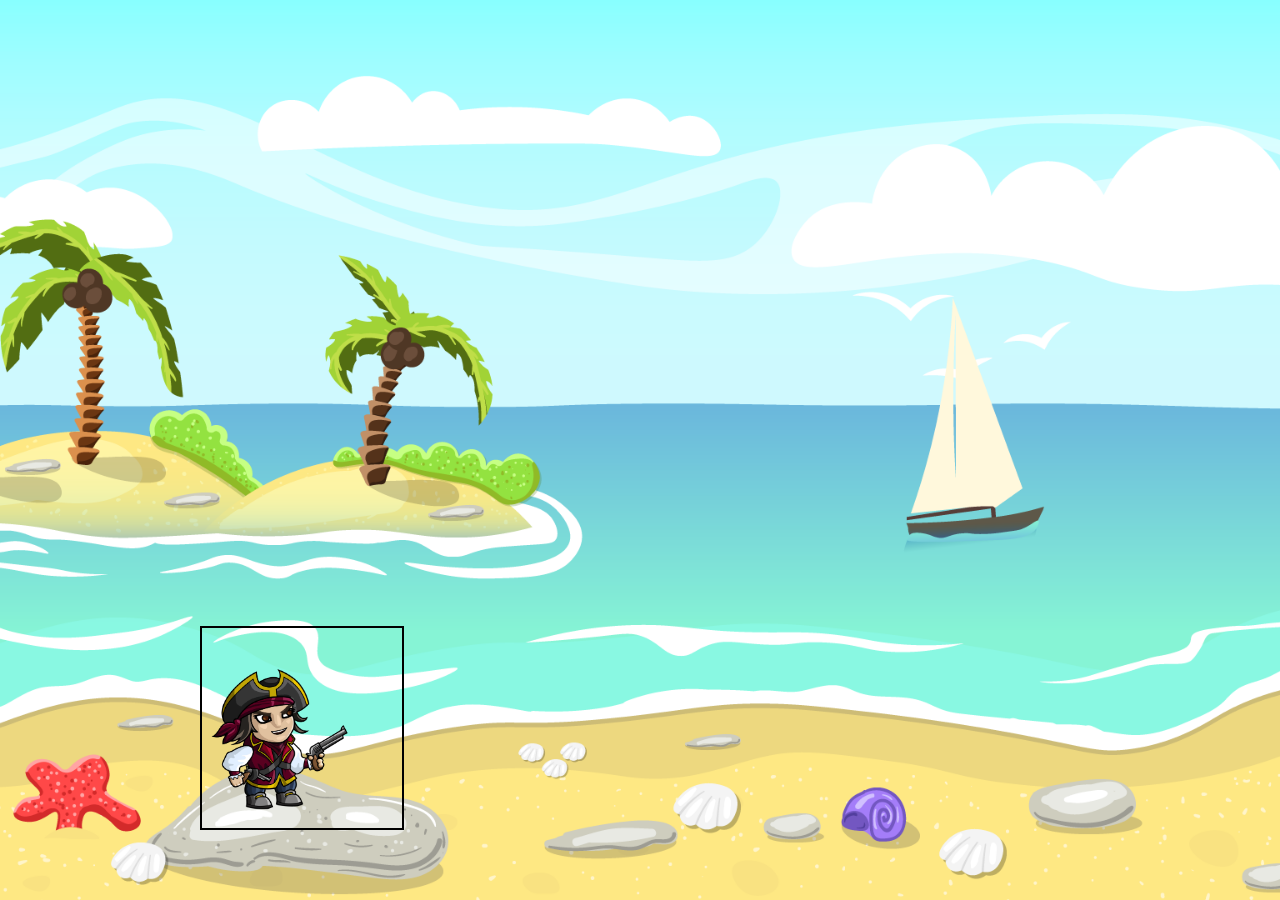
==== Piratenspiel/index.html @ 263e8a04 "Added Pictures and css Added Background and character and css for positioning." ====
<!DOCTYPE html>
<html lang="de">

<head>
    <meta charset="UTF-8">
    <meta name="viewport" content="width=device-width, initial-scale=1.0">
    <link rel="stylesheet" href="style.css">
    <title>Piratenspiel</title>
</head>

<body>
 <img class="background" src="img/Background/Background.png" alt="">
    <img class="character" id="pirat" src="img/2/2_entity_000_IDLE_000.png" alt="">

    <script src="script.js"></script>
</body>

</html>
---- Piratenspiel/style.css ----
.background {
    position: absolute;
    left: 0;
    right: 0;
    bottom: 0;
    top: 0;
    width: 100%;
    height: 100%;
    object-fit: cover;
}

.character {
    position: absolute;
    height: 200px;
    bottom: 70px;
    left: 200px;
    width: 200px;
    object-fit: cover;
    border: solid black 2px;
}
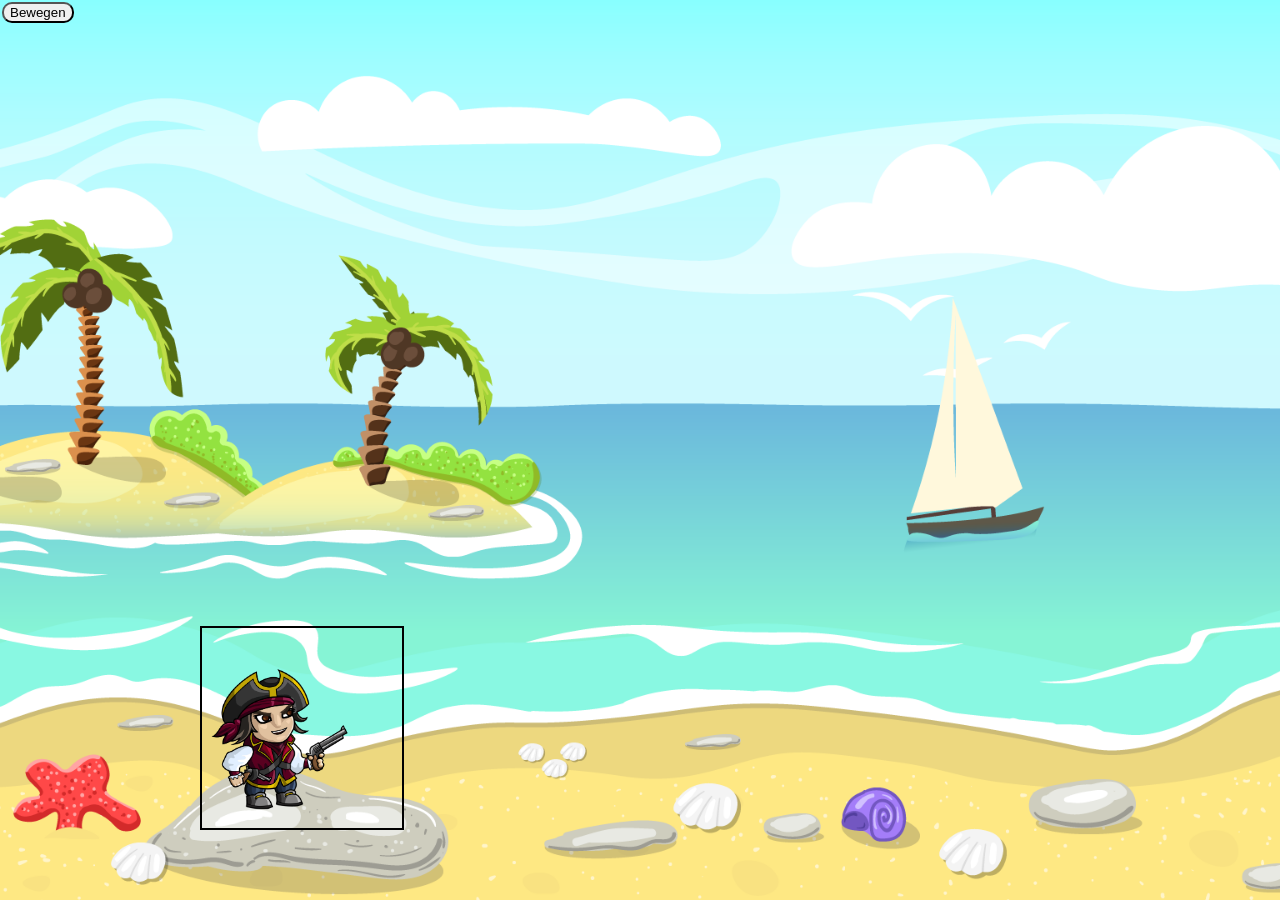
==== commit e8c05d81: "Added button for character animations Added a button to animate the character" ====
--- a/Piratenspiel/index.html
+++ b/Piratenspiel/index.html
@@ -10,8 +10,8 @@
 
 <body>
  <img class="background" src="img/Background/Background.png" alt="">
-    <img class="character" id="pirat" src="img/2/2_entity_000_IDLE_000.png" alt="">
-
+    <img class="character" src="img/2/2_entity_000_IDLE_000.png" id="pirate" alt="">
+<button onclick="moveCharacter()" class="button">Bewegen</button>
     <script src="script.js"></script>
 </body>
 
--- a/Piratenspiel/style.css
+++ b/Piratenspiel/style.css
@@ -17,4 +17,11 @@
     width: 200px;
     object-fit: cover;
     border: solid black 2px;
+}
+
+.button {
+    position: absolute;
+    top: 2px;
+    left: 2px;
+    border-radius: 10px;
 }
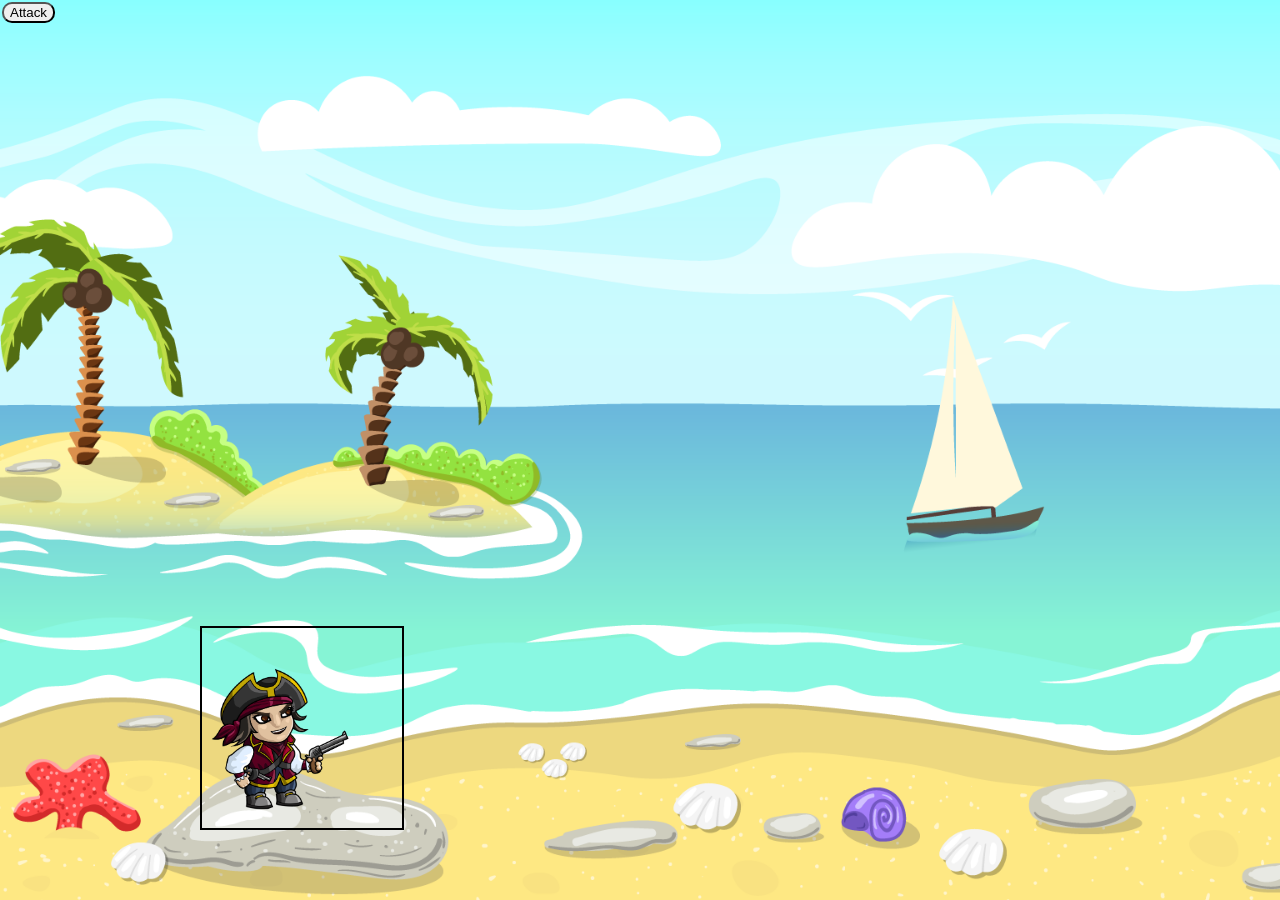
==== commit 87d279e2: "Added new function for setting the animation Added new function to set a animation with a button" ====
--- a/Piratenspiel/index.html
+++ b/Piratenspiel/index.html
@@ -11,7 +11,7 @@
 <body>
  <img class="background" src="img/Background/Background.png" alt="">
     <img class="character" src="img/2/2_entity_000_IDLE_000.png" id="pirate" alt="">
-<button onclick="moveCharacter()" class="button">Bewegen</button>
+    <button onclick="setState('ATTACK')" class="button">Attack</button>
     <script src="script.js"></script>
 </body>
 
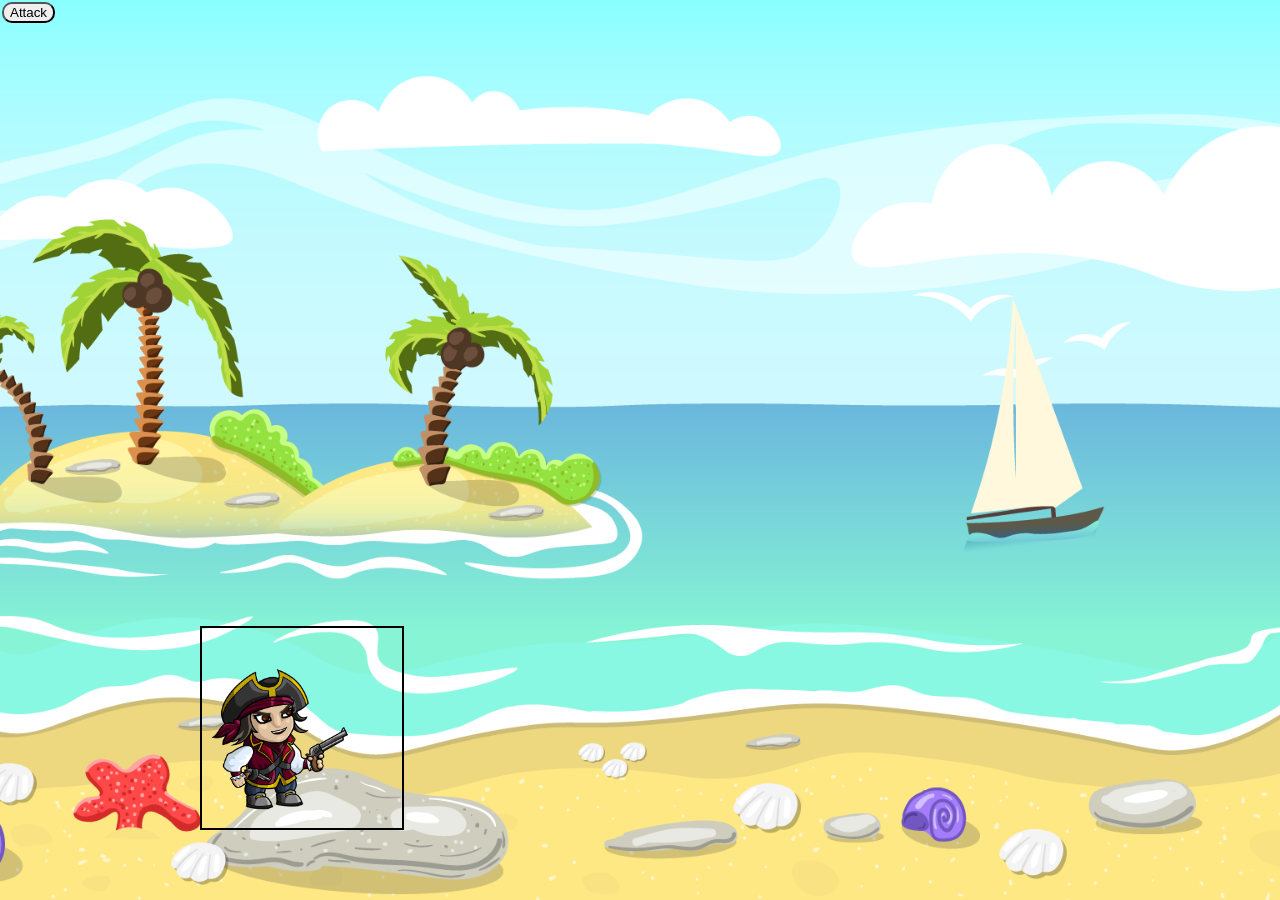
==== commit f625331e: "Added movement with arrows Added Movement with the arrows and smoother Background movement" ====
--- a/Piratenspiel/index.html
+++ b/Piratenspiel/index.html
@@ -9,7 +9,7 @@
 </head>
 
 <body>
- <img class="background" src="img/Background/Background.png" alt="">
+ <img class="background" src="img/Background/Background.png" id="currentBackground" alt="">
     <img class="character" src="img/2/2_entity_000_IDLE_000.png" id="pirate" alt="">
     <button onclick="setState('ATTACK')" class="button">Attack</button>
     <script src="script.js"></script>
